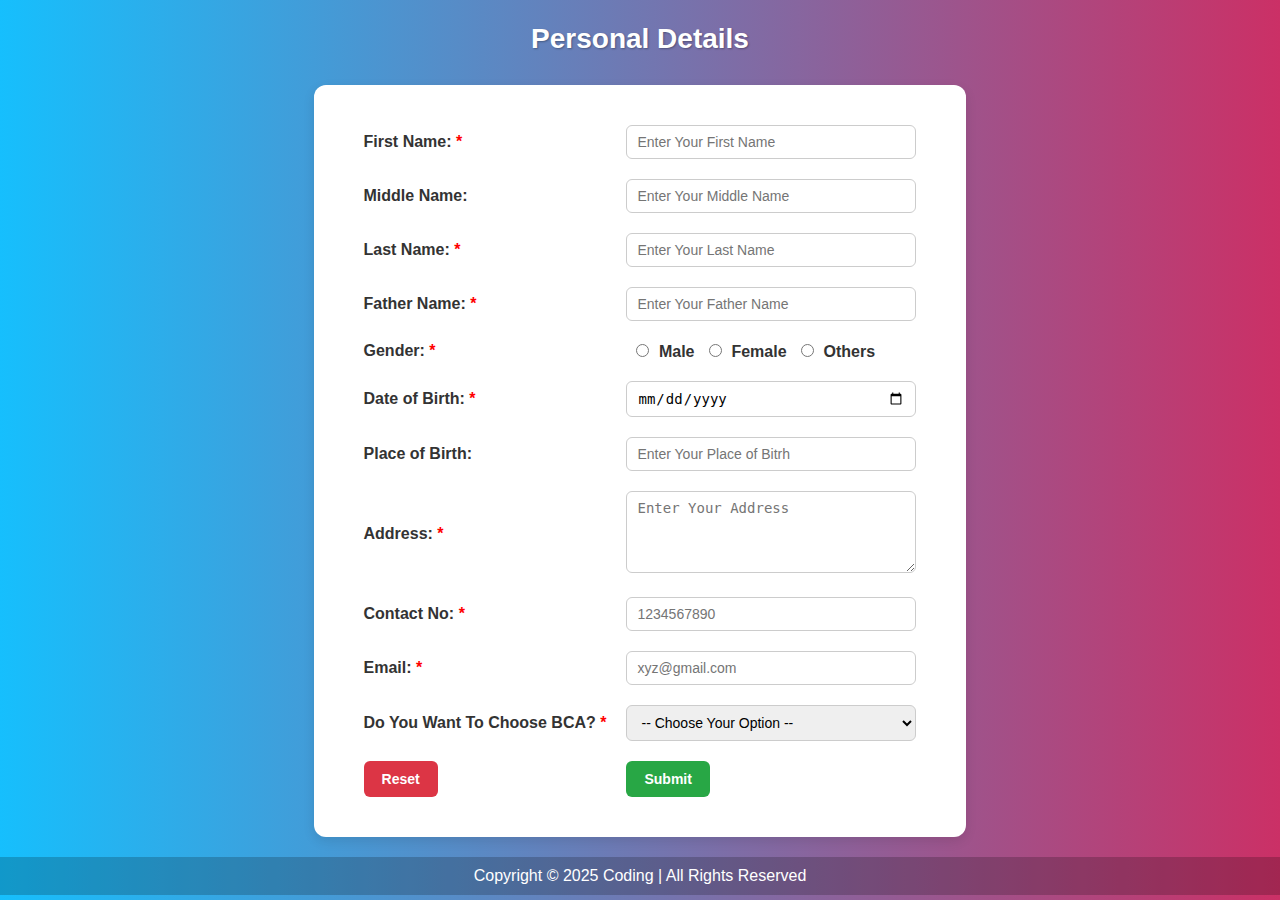
==== index.html @ a6f2059d "add files" ====
<!DOCTYPE html>
<html lang="en">
<head>
  <meta charset="UTF-8" />
  <meta name="viewport" content="width=device-width, initial-scale=1.0" />
  <title>Personal Details Form</title>
  <link rel="stylesheet" href="style.css">
</head>
<body>
    <div class="main-continer">
  <h2>Personal Details</h2>
  <div class="details-continer">
  <form class="personal_details">
    <table cellpadding="8">
      <tr>
        <td><label for="fname">First Name: <span>*</span> </label></td>
        <td><input type="text" name="fname" id="fname" required placeholder="Enter Your First Name"></td>
      </tr>
      <tr>
        <td><label for="mname">Middle Name:</label></td>
        <td><input type="text" name="mname" id="mname" placeholder="Enter Your Middle Name"></td>
      </tr>
      <tr>
        <td><label for="lname">Last Name: <span>*</span> </label></td>
        <td><input type="text" name="lname" id="lname" required placeholder="Enter Your Last Name"></td>
      </tr>
      <tr>
        <td><label for="father_name">Father Name: <span>*</span> </label></td>
        <td><input type="text" name="father_name" id="father_name" required  placeholder="Enter Your Father Name"></td>
      </tr>
      <tr>
        <td><label for="gender">Gender: <span>*</span> </label></td>
        <td>
          <input type="radio" name="gender" id="male" value="Male" required/>
          <label for="male">Male</label>
          <input type="radio" name="gender" id="female" value="Female" />
          <label for="female">Female</label>
          <input type="radio" name="gender" id="other" value="Other" />
          <label for="other">Others</label>
        </td>
      </tr>
      <tr>
        <td><label for="dob">Date of Birth: <span>*</span> </label></td>
        <td><input type="date" name="dob" id="dob"  required ></td>
      </tr>
      <tr>
        <td><label for="place_of_birth">Place of Birth:</label></td>
        <td><input type="text" name="place_of_birth" id="place_of_birth"  placeholder="Enter Your Place of Bitrh"></td>
      </tr>
      <tr>
        <td><label for="address">Address: <span>*</span> </label></td>
        <td><textarea name="address" id="address" rows="4" cols="30" required placeholder="Enter Your Address"></textarea></td>
      </tr>
      <tr>
        <td><label for="ph_number">Contact No: <span>*</span> </label></td>
        <td><input type="text" name="ph_number" id="ph_number" maxlength="10" required placeholder="1234567890"></td>
      </tr>
      <tr>
        <td><label for="email">Email: <span>*</span> </label></td>
        <td><input type="email" name="email" id="email" required placeholder="xyz@gmail.com"></td>
      </tr>
      
      <tr>
        <td><label for="chooseQuestion">Do You Want To Choose BCA? <span>*</span></label></td>
        <td>
          <select name="chooseQuestion" id="chooseQuestion" required>
            <option selected disabled value="">-- Choose Your Option --</option>
            <option id="yes" value="Yes">Yes</option>
            <option id="no" value="No">No</option>
          </select>
        </td>
      </tr>
      <tr>
          <td><button type="reset">Reset</button></td>
        <td><button type="submit">Submit</button></td>
      </tr>
    </table>
  </form>
</div>
<!-- <div class="requirement">
  <h3>Do You Want To Choose BCA</h3>
  <button class="btn-yes"><a href="/Home_Page/Yes_link_page/choose_yes.html" target="_blank">YES</a></button> 
  <button class="btn-no">NO</button> 

</div> -->
</div>
<footer>
  <div class="footer">
    <p>Copyright &copy; 2025 Coding | All Rights Reserved</p>
  </footer>
</div>
</body>
<script src="script.js"></script>
</html>
---- style.css ----
body {
  font-family: Arial, sans-serif;
  background: #f4f6f8;
  box-sizing: border-box;
  margin: 0;
  padding: 0;
  background: #16bffd;
  background: -webkit-linear-gradient(to right, #16bffd, #cb3066);
  background: linear-gradient(to right, #16bffd, #cb3066);
}
.main-continer {
  display: flex;
  justify-content: center;
  align-items: center;
  flex-direction: column;
}
/* Center the form on the page */
form {
  background-color: #ffffff;
  max-width: 600px;
  margin: 10px auto;
  padding: 30px 40px;
  border-radius: 12px;
  box-shadow: 0 4px 12px rgba(0, 0, 0, 0.1);
  /* existing styles... */
  animation: fadeIn 1s ease-in-out;
}

/* Table layout styling */
table {
  width: 100%;
  border-collapse: collapse;
}

td {
  padding: 10px;
  /* vertical-align:  center; */
}

/* Headline */
h2 {
  text-align: center;
  color: #333;
  margin-bottom: 10px;
}

h2 {
  position: relative;
  padding-bottom: 10px;
}
h2 {
  text-align: center;
  color: #ffffff;
  font-size: 28px;
  font-weight: bold;
  margin-bottom: 10px;
  text-shadow: 1px 1px 2px rgba(0, 0, 0, 0.3);
}
h3{
  text-align: center;
  color: #080808;
  font-size: 28px;
  font-weight: bold;
  margin-bottom: 15px;
  text-shadow: 1px 1px 2px rgba(0, 0, 0, 0.3);
}

/* Labels */
label {
  font-weight: bold;
  color: #333;
}

/* Input, textarea, date, email, etc. */
input[type="text"],
input[type="email"],
input[type="tel"],
input[type="date"],
textarea,
select,option {
  width: 100%;
  padding: 8px 10px;
  border: 1px solid #ccc;
  border-radius: 6px;
  font-size: 14px;
  box-sizing: border-box;
}
select,#yes,#no{
  font-family: Arial, sans-serif;
  cursor: pointer;
}


/* Radio buttons with spacing */
input[type="radio"] {
  margin-right: 5px;
  margin-left: 10px;
}

/* Buttons */
button {
  padding: 10px 18px;
  font-size: 14px;
  border: none;
  border-radius: 6px;
  cursor: pointer;
  transition: background 0.3s ease;
}

button[type="submit"] {
  background-color: #28a745;
  color: white;
  font-weight: 600;
}

button[type="submit"]:hover {
  background-color: #218838;
}

button[type="reset"] {
  background-color: #dc3545;
  color: white;
  font-weight: 600;
}

button[type="reset"]:hover {
  background-color: #c82333;
}

@keyframes fadeIn {
  from {
    opacity: 0;
    transform: translateY(-20px);
  }
  to {
    opacity: 1;
    transform: translateY(0);
  }
}
input:focus,
select:focus,
textarea:focus {
  outline: none;
  border-color: #16bffd;
  box-shadow: 0 0 5px rgba(22, 191, 253, 0.5);
}
input[type="text"]:hover,
input[type="email"]:hover,
input[type="tel"]:hover,
input[type="date"]:hover,
textarea:hover ,
select:hover{
  border-color: #999;
}

.requirement{
  background-color: #ffffff;
  max-width: 600px;
  margin: 10px auto;
  padding: 30px 60px;
  border-radius: 12px;
  box-shadow: 0 4px 12px rgba(0, 0, 0, 0.1);
  /* existing styles... */
  animation: fadeIn 1s ease-in-out;
}
.btn-yes{
  background-color: #28a745;
  color: white;
  font-weight: 600;
  margin-right: 10px;

}
.btn-no{
  background-color: #dc3545;
  color: white;
  font-weight: 600;
  margin-right: 10px;

}
.btn-yes:hover {
  background-color: #218838;
}

.btn-no:hover {
  background-color: #c82333;
}
footer {
  /* background-color: #121315; */
  background-color: rgba(0, 0, 0, 0.2);
  color: #ffffff;
  font-size: 16px;
  font-family: "Poppins", sans-serif;
  box-sizing: border-box;
  border: none;
  outline: none;
  text-align: center;
}
p{
  padding: 10px;
  margin: 10px 0 0 0;
}
/* link */
a{
  text-decoration: none;
  color: white;

}
span{
  color: red;
  
}
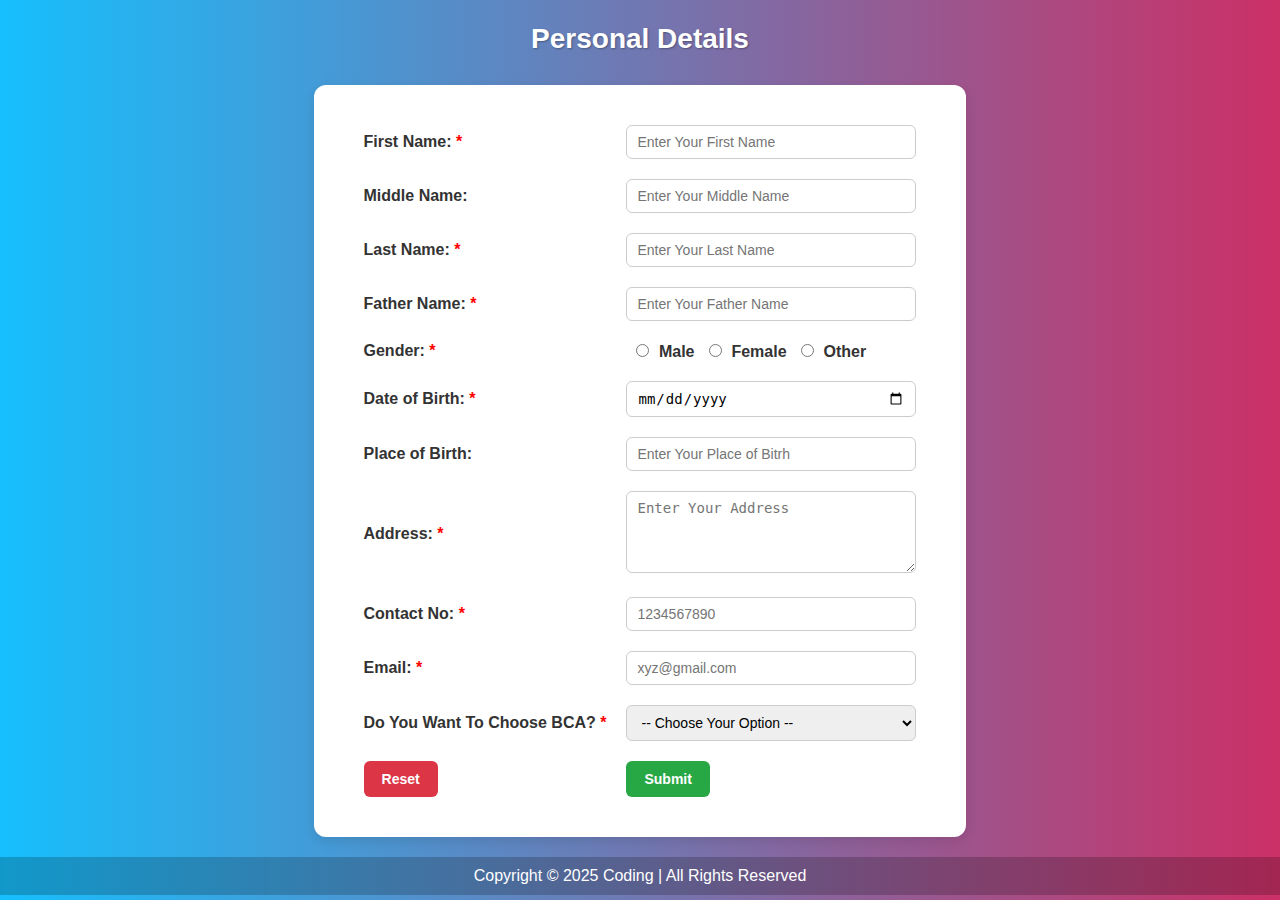
==== commit 6371ff44: "Update index.html" ====
--- a/index.html
+++ b/index.html
@@ -11,7 +11,7 @@
   <h2>Personal Details</h2>
   <div class="details-continer">
   <form class="personal_details">
-    <table cellpadding="8">
+    <table>
       <tr>
         <td><label for="fname">First Name: <span>*</span> </label></td>
         <td><input type="text" name="fname" id="fname" required placeholder="Enter Your First Name"></td>
@@ -29,14 +29,13 @@
         <td><input type="text" name="father_name" id="father_name" required  placeholder="Enter Your Father Name"></td>
       </tr>
       <tr>
-        <td><label for="gender">Gender: <span>*</span> </label></td>
+        <td><label for="gender">Gender: <span>*</span></label></td>
         <td>
-          <input type="radio" name="gender" id="male" value="Male" required/>
-          <label for="male">Male</label>
-          <input type="radio" name="gender" id="female" value="Female" />
-          <label for="female">Female</label>
-          <input type="radio" name="gender" id="other" value="Other" />
-          <label for="other">Others</label>
+          <div class="radio-group">
+            <label><input type="radio" name="gender" value="Male" required> Male</label>
+            <label><input type="radio" name="gender" value="Female"> Female</label>
+            <label><input type="radio" name="gender" value="Other"> Other</label>
+          </div>
         </td>
       </tr>
       <tr>
@@ -84,11 +83,13 @@
 
 </div> -->
 </div>
+</div>
 <footer>
   <div class="footer">
-    <p>Copyright &copy; 2025 Coding | All Rights Reserved</p>
-  </footer>
-</div>
+    <p>Copyright &copy; 2025 Coding |
+    All Rights Reserved</p>
+  </div>
+</footer>
 </body>
 <script src="script.js"></script>
 </html>
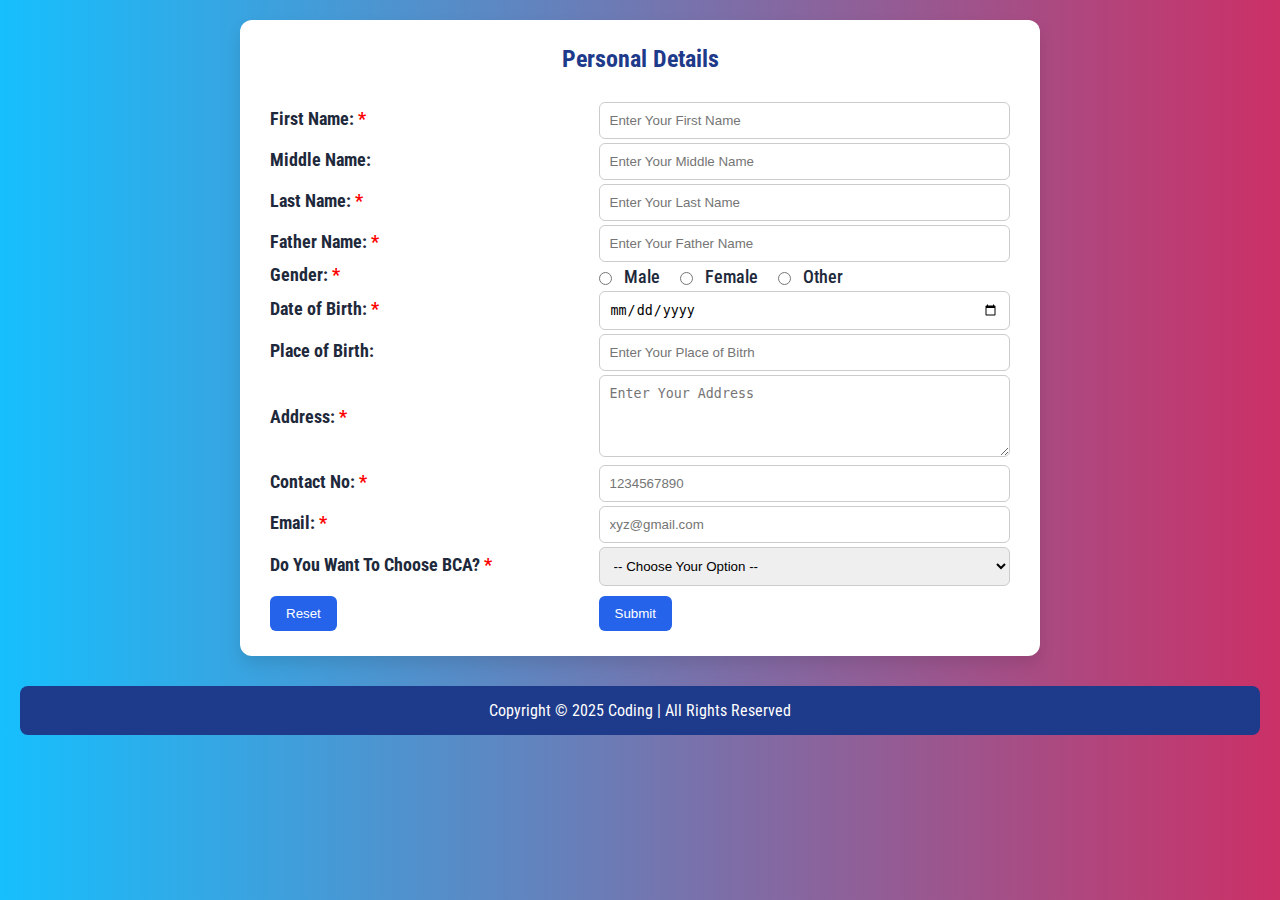
==== commit 42cd461b: "Update index.html" ====
--- a/index.html
+++ b/index.html
@@ -70,8 +70,8 @@
         </td>
       </tr>
       <tr>
-          <td><button type="reset">Reset</button></td>
-        <td><button type="submit">Submit</button></td>
+          <td><button type="reset" id="reset">Reset</button></td>
+        <td><button type="submit" id='submit'>Submit</button></td>
       </tr>
     </table>
   </form>
--- a/style.css
+++ b/style.css
@@ -1,211 +1,140 @@
-body {
-  font-family: Arial, sans-serif;
-  background: #f4f6f8;
-  box-sizing: border-box;
+/* Reset & Base */
+@import url('https://fonts.googleapis.com/css2?family=Nunito+Sans:ital,opsz,wght@0,6..12,200..1000;1,6..12,200..1000&family=Nunito:ital,wght@0,200..1000;1,200..1000&family=Roboto+Condensed:ital,wght@0,100..900;1,100..900&family=Rubik:ital,wght@0,300..900;1,300..900&family=Tektur:wght@400..900&display=swap');
+
+* {
   margin: 0;
   padding: 0;
+  box-sizing: border-box;
+}
+
+body {
+  font-family: "Roboto Condensed", sans-serif;
   background: #16bffd;
   background: -webkit-linear-gradient(to right, #16bffd, #cb3066);
   background: linear-gradient(to right, #16bffd, #cb3066);
-}
-.main-continer {
-  display: flex;
-  justify-content: center;
-  align-items: center;
-  flex-direction: column;
-}
-/* Center the form on the page */
-form {
-  background-color: #ffffff;
-  max-width: 600px;
-  margin: 10px auto;
-  padding: 30px 40px;
-  border-radius: 12px;
-  box-shadow: 0 4px 12px rgba(0, 0, 0, 0.1);
-  /* existing styles... */
-  animation: fadeIn 1s ease-in-out;
+  padding: 20px 20px 0 20px;
+  color: #333;
 }
 
-/* Table layout styling */
-table {
+/* Container */
+.main-continer {
+  max-width: 800px;
+  margin: 0 auto;
+  background: #fff;
+  padding: 25px 30px;
+  border-radius: 12px;
+  box-shadow: 0 8px 16px rgba(0,0,0,0.1);
+}
+
+h2 {
+  text-align: center;
+  margin-bottom: 25px;
+  color: #1e3a8a;
+}
+
+/* Form Table */
+.details-continer table {
   width: 100%;
   border-collapse: collapse;
 }
 
-td {
-  padding: 10px;
-  /* vertical-align:  center; */
+.details-continer label {
+  font-size: 18px;
+  font-weight: 700;
+  color: #1e293b;
 }
 
-/* Headline */
-h2 {
-  text-align: center;
-  color: #333;
-  margin-bottom: 10px;
+.details-continer span {
+  color: red;
 }
 
-h2 {
-  position: relative;
-  padding-bottom: 10px;
-}
-h2 {
-  text-align: center;
-  color: #ffffff;
-  font-size: 28px;
-  font-weight: bold;
-  margin-bottom: 10px;
-  text-shadow: 1px 1px 2px rgba(0, 0, 0, 0.3);
-}
-h3{
-  text-align: center;
-  color: #080808;
-  font-size: 28px;
-  font-weight: bold;
-  margin-bottom: 15px;
-  text-shadow: 1px 1px 2px rgba(0, 0, 0, 0.3);
+.details-continer input,
+.details-continer textarea,
+.details-continer select {
+  width: 100%;
+  padding: 10px;
+  margin-top: 4px;
+  border-radius: 6px;
+  border: 1px solid #ccc;
+  transition: 0.3s ease;
 }
 
-/* Labels */
-label {
-  font-weight: bold;
-  color: #333;
+.details-continer input:focus,
+.details-continer textarea:focus,
+.details-continer select:focus {
+  border-color: #2563eb;
+  outline: none;
+  box-shadow: 0 0 0 3px rgba(37, 99, 235, 0.2);
 }
 
-/* Input, textarea, date, email, etc. */
-input[type="text"],
-input[type="email"],
-input[type="tel"],
-input[type="date"],
-textarea,
-select,option {
-  width: 100%;
-  padding: 8px 10px;
-  border: 1px solid #ccc;
-  border-radius: 6px;
-  font-size: 14px;
-  box-sizing: border-box;
-}
-select,#yes,#no{
-  font-family: Arial, sans-serif;
-  cursor: pointer;
-}
-
-
-/* Radio buttons with spacing */
-input[type="radio"] {
-  margin-right: 5px;
-  margin-left: 10px;
-}
-
-/* Buttons */
-button {
-  padding: 10px 18px;
-  font-size: 14px;
+.details-continer button {
+  background: #2563eb;
+  color: #fff;
+  padding: 10px 16px;
+  margin-top: 10px;
   border: none;
   border-radius: 6px;
   cursor: pointer;
-  transition: background 0.3s ease;
+  transition: 0.3s ease;
 }
 
-button[type="submit"] {
-  background-color: #28a745;
-  color: white;
-  font-weight: 600;
+.details-continer button:hover {
+  background: #1e40af;
 }
 
-button[type="submit"]:hover {
-  background-color: #218838;
+/* Radio Buttons */
+input[type="radio"] {
+  margin-right: 6px;
 }
 
-button[type="reset"] {
-  background-color: #dc3545;
-  color: white;
-  font-weight: 600;
+.details-continer .radio-group {
+  display: flex;
+  gap: 20px;
+  align-items: center;
+  margin-top: 4px;
 }
 
-button[type="reset"]:hover {
-  background-color: #c82333;
+.radio-group label {
+  display: flex;
+  align-items: center;
+  gap: 6px;
+  font-weight: 500;
+  color: #1e293b;
 }
 
-@keyframes fadeIn {
-  from {
-    opacity: 0;
-    transform: translateY(-20px);
+/* Footer */
+footer {
+  background: #1e3a8a;
+  color: white;
+  text-align: center;
+  padding: 15px 0;
+  margin-top: 30px;
+  width: 100%;
+  border-radius: 8px;
+}
+
+footer p {
+  margin: 0;
+}
+
+/* Responsive */
+@media (max-width: 768px) {
+  .details-continer table {
+    display: block;
+    width: 100%;
   }
-  to {
-    opacity: 1;
-    transform: translateY(0);
+
+  .details-continer table tr {
+    display: flex;
+    flex-direction: column;
+    margin-bottom: 15px;
+  }
+
+  .details-continer table td {
+    width: 100%;
+  }
+
+  .details-continer button {
+    width: 100%;
   }
 }
-input:focus,
-select:focus,
-textarea:focus {
-  outline: none;
-  border-color: #16bffd;
-  box-shadow: 0 0 5px rgba(22, 191, 253, 0.5);
-}
-input[type="text"]:hover,
-input[type="email"]:hover,
-input[type="tel"]:hover,
-input[type="date"]:hover,
-textarea:hover ,
-select:hover{
-  border-color: #999;
-}
-
-.requirement{
-  background-color: #ffffff;
-  max-width: 600px;
-  margin: 10px auto;
-  padding: 30px 60px;
-  border-radius: 12px;
-  box-shadow: 0 4px 12px rgba(0, 0, 0, 0.1);
-  /* existing styles... */
-  animation: fadeIn 1s ease-in-out;
-}
-.btn-yes{
-  background-color: #28a745;
-  color: white;
-  font-weight: 600;
-  margin-right: 10px;
-
-}
-.btn-no{
-  background-color: #dc3545;
-  color: white;
-  font-weight: 600;
-  margin-right: 10px;
-
-}
-.btn-yes:hover {
-  background-color: #218838;
-}
-
-.btn-no:hover {
-  background-color: #c82333;
-}
-footer {
-  /* background-color: #121315; */
-  background-color: rgba(0, 0, 0, 0.2);
-  color: #ffffff;
-  font-size: 16px;
-  font-family: "Poppins", sans-serif;
-  box-sizing: border-box;
-  border: none;
-  outline: none;
-  text-align: center;
-}
-p{
-  padding: 10px;
-  margin: 10px 0 0 0;
-}
-/* link */
-a{
-  text-decoration: none;
-  color: white;
-
-}
-span{
-  color: red;
-  
-}